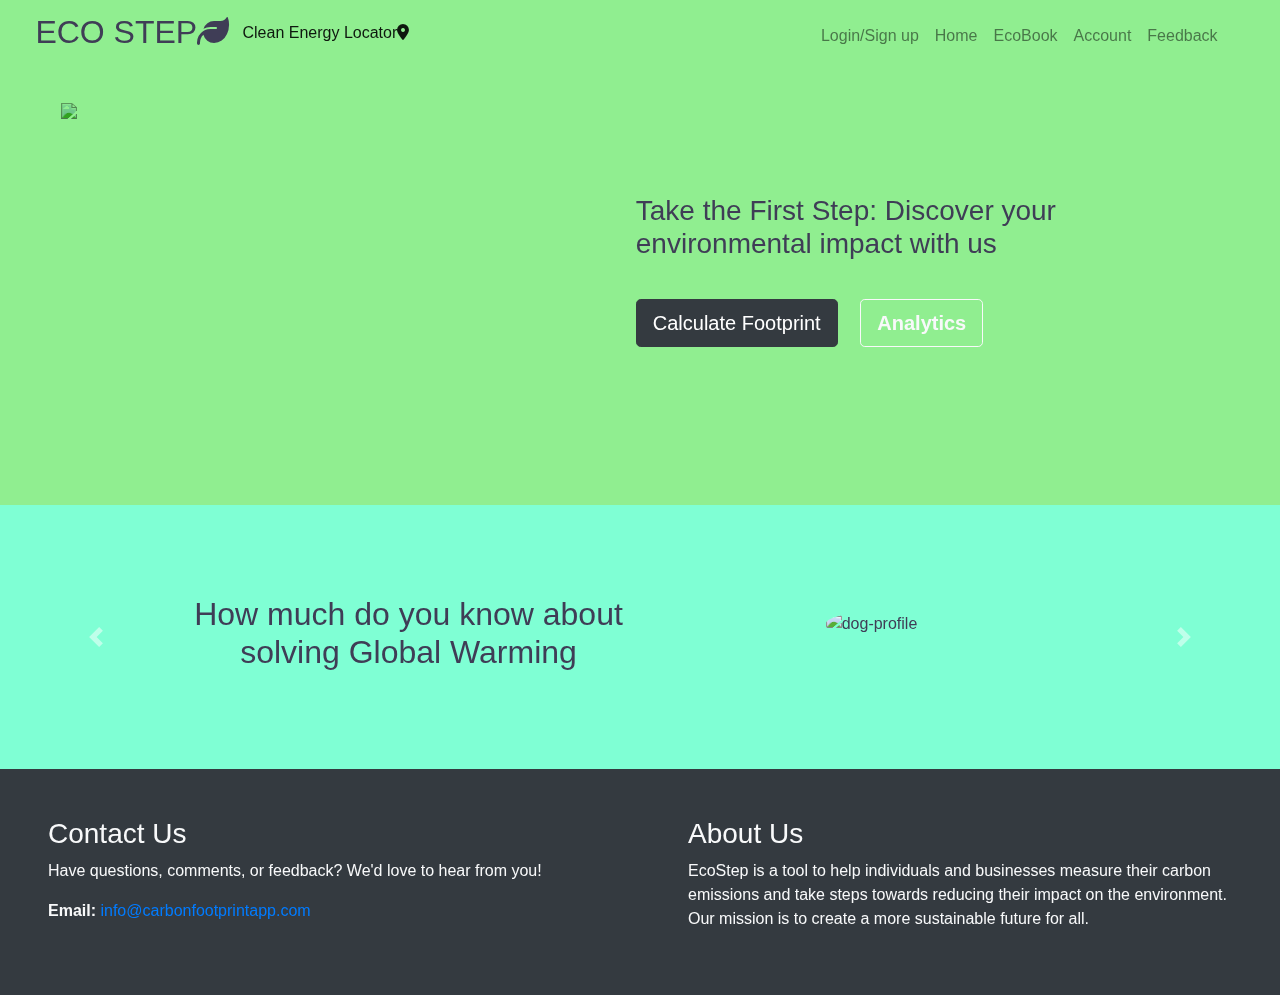
==== index.html @ 1f0b960b "linking login page" ====
<!DOCTYPE html>
<html lang="en">
<head>
    <meta charset="UTF-8">
    <meta http-equiv="X-UA-Compatible" content="IE=edge">
    <meta name="viewport" content="width=device-width, initial-scale=1.0">
    <title>EcoStep</title>
    <link rel="stylesheet" href="https://cdn.jsdelivr.net/npm/bootstrap@4.0.0/dist/css/bootstrap.min.css" integrity="sha384-Gn5384xqQ1aoWXA+058RXPxPg6fy4IWvTNh0E263XmFcJlSAwiGgFAW/dAiS6JXm" crossorigin="anonymous">
  
  <!--Google font-->
  <script src="https://code.jquery.com/jquery-3.2.1.slim.min.js" integrity="sha384-KJ3o2DKtIkvYIK3UENzmM7KCkRr/rE9/Qpg6aAZGJwFDMVNA/GpGFF93hXpG5KkN" crossorigin="anonymous"></script>
  <script src="https://cdn.jsdelivr.net/npm/popper.js@1.12.9/dist/umd/popper.min.js" integrity="sha384-ApNbgh9B+Y1QKtv3Rn7W3mgPxhU9K/ScQsAP7hUibX39j7fakFPskvXusvfa0b4Q" crossorigin="anonymous"></script>
  <script src="https://cdn.jsdelivr.net/npm/bootstrap@4.0.0/dist/js/bootstrap.min.js" integrity="sha384-JZR6Spejh4U02d8jOt6vLEHfe/JQGiRRSQQxSfFWpi1MquVdAyjUar5+76PVCmYl" crossorigin="anonymous"></script>
  <link rel="preconnect" href="https://fonts.googleapis.com">
  <link rel="preconnect" href="https://fonts.gstatic.com" crossorigin>
  <link href="https://fonts.googleapis.com/css2?family=Montserrat:wght@100&family=Ubuntu:wght@300&display=swap" rel="stylesheet">
  
  <link rel="stylesheet" href="css/homepage.css">

  <!--font awsome-->
  <link rel="stylesheet" href="https://cdnjs.cloudflare.com/ajax/libs/font-awesome/6.4.0/css/all.min.css">

</head>
<body>

    
    <section id="title">
        
        <div class="navigation">
            <nav class="navbar navbar-expand-lg navbar-light">
                <a class="navbar-brand" href="#"><h2 class="brand">ECO STEP<i class="fa-solid fa-leaf"></i></h2></a>
                <a class="navbar-brand" href="#"><h2 class="energy-locator">Clean Energy Locator<i class="fa-solid fa-location-dot"></i></h2></a>
                <button class="navbar-toggler" type="button" data-toggle="collapse" data-target="#navbarNav" aria-controls="navbarNav" aria-expanded="false" aria-label="Toggle navigation">
                <span class="navbar-toggler-icon"></span>
                </button>
            
                <div class="collapse navbar-collapse" id="navbarNav">
                <ul class="navbar-nav ml-auto">
                    <li class="nav-item">
                    <a class="nav-link" href="login.html">Login/Sign up</a>
                    </li>
                    <li class="nav-item">
                    <a class="nav-link" href="#">Home</a>
                    </li>
                    <li class="nav-item">
                    <a class="nav-link" href="#">EcoBook</a>
                    </li>
                    <li class="nav-item">
                    <a class="nav-link" href="#">Account</a>
                    </li>
                    <li class="nav-item">
                    <a class="nav-link" href="#">Feedback</a>
                    </li>
                </ul>
                </div>
            </nav>
        </div>
        
        <div class="row">
            
            <div class="col-lg-6">
                <img src="images/carbon_footprint.jpg" class="img-footprint">
            </div>
            <div class="col-lg-6">
                <div class="head-text">
                    
                    <h3 class="title-text">Take the First Step: Discover your environmental impact with us</h3>
                    <button type="button" class="btn btn-dark btn-lg download-button">Calculate Footprint</button>
                    <button type="button" class="btn btn-outline-light btn-lg download-button"><b>Analytics</b></button>
                </div>
                
            </div>
        </div>
    
    </section>


    <!--Blogs-->
    <section id="testimonials">
        <div id="testimonial-carousel" class="carousel slide" data-ride="false">
          <div class="carousel-inner">
            <div class="carousel-item active">
              <div class="row">
                <div class="col-md-6"><h2>How much do you know about solving Global Warming</h2></div>
                <div class="col-md-6"><img src="images/global_warming.jpg" class="global-warming-img" alt="dog-profile" ></div>
              </div>
            </div>
            <div class="carousel-item">
              <div class="row">
                <div class="col-lg-6"><h2 class="testimonial-text">The Role of Human Activity in Global Warming: What Can We Do to Stop It?</h2></div>
                <div class="col-lg-6"><img  src="images/tree-blog-img.jpeg" alt="lady-profile " class="tree-img"></div>
              </div>
            </div>
            
          </div>

          <a class="carousel-control-prev" href="#testimonial-carousel" role="button" data-slide="prev">
            <span class="carousel-control-prev-icon" aria-hidden="true"></span>
          </a>
          <a class="carousel-control-next" href="#testimonial-carousel" role="button" data-slide="next">
            <span class="carousel-control-next-icon" aria-hidden="true"></span>
            
          </a>
        </div>
      
      
        
      
          
      
    </section>


    <!--Contact Us-->
    <div class="container-fluid bg-dark text-light">
      <div class="row">
        <div class="col-md-6 p-5">
          <h3>Contact Us</h3>
          <p>Have questions, comments, or feedback? We'd love to hear from you!</p>
          <p><strong>Email:</strong> <a href="mailto:info@carbonfootprintapp.com">info@carbonfootprintapp.com</a></p>
        </div>
        <div class="col-md-6 p-5">
          <h3>About Us</h3>
          <p>EcoStep is a tool to help individuals and businesses measure their carbon emissions and take steps towards reducing their impact on the environment. Our mission is to create a more sustainable future for all.</p>
        </div>
      </div>
    </div>
    

    <script src="https://cdn.jsdelivr.net/npm/popper.js@1.12.9/dist/umd/popper.min.js" integrity="sha384-ApNbgh9B+Y1QKtv3Rn7W3mgPxhU9K/ScQsAP7hUibX39j7fakFPskvXusvfa0b4Q" crossorigin="anonymous"></script>

    
    

</body>
</html>
---- css/homepage.css ----
/*title*/
#title{
    background-color: lightgreen;
    padding-bottom: 10%;
    padding-right:3% ;
}

.brand{
    color:#3F3D56;
    padding-left: 10%;
}

.navigation{
    text-align: right;
}

.energy-locator{
    padding-left: 10%;
    padding-right: 2%;    
    font-size: 1rem;

}
.img-footprint{
    mix-blend-mode: multiply;
    padding-left: 10%;
    padding-top: 5%;
}

.title-text{
    color: #3F3D56;
    padding-top: 20%;
    padding-right:7% ;
}

.download-button{
    margin: 5% 3% 5% 0%;
}




/*Blogs*/
#testimonials{
    
    text-align: center;
    background-color:#7FFFD4;
    color: #3F3D56;
}

.testimonial-image{
    width: 10%;
    border-radius: 100%;
    margin: 20px;
}


#press{
    background-color:#ef8172 ;
    text-align: center;
    padding-bottom: 3%;
}

.press-logo{
    width: 15%;
    padding: 20px 20px 50px;
}


.carousel-item{
    padding: 7% 15%;
}

.global-warming-img{
    height: 400px;
    width: 350px;
    border-radius: 100%;
    padding: 4%;

}

.tree-img{
    height: 400px;
    width: 350px;
    border-radius: 100%;
    padding: 4%;
}


@media (max-width:600px){
    .img-footprint{
        mix-blend-mode: multiply;
        padding-left: 10%;
        width: 400px;
    }

    .head-text{
        text-align: center;
    }
}
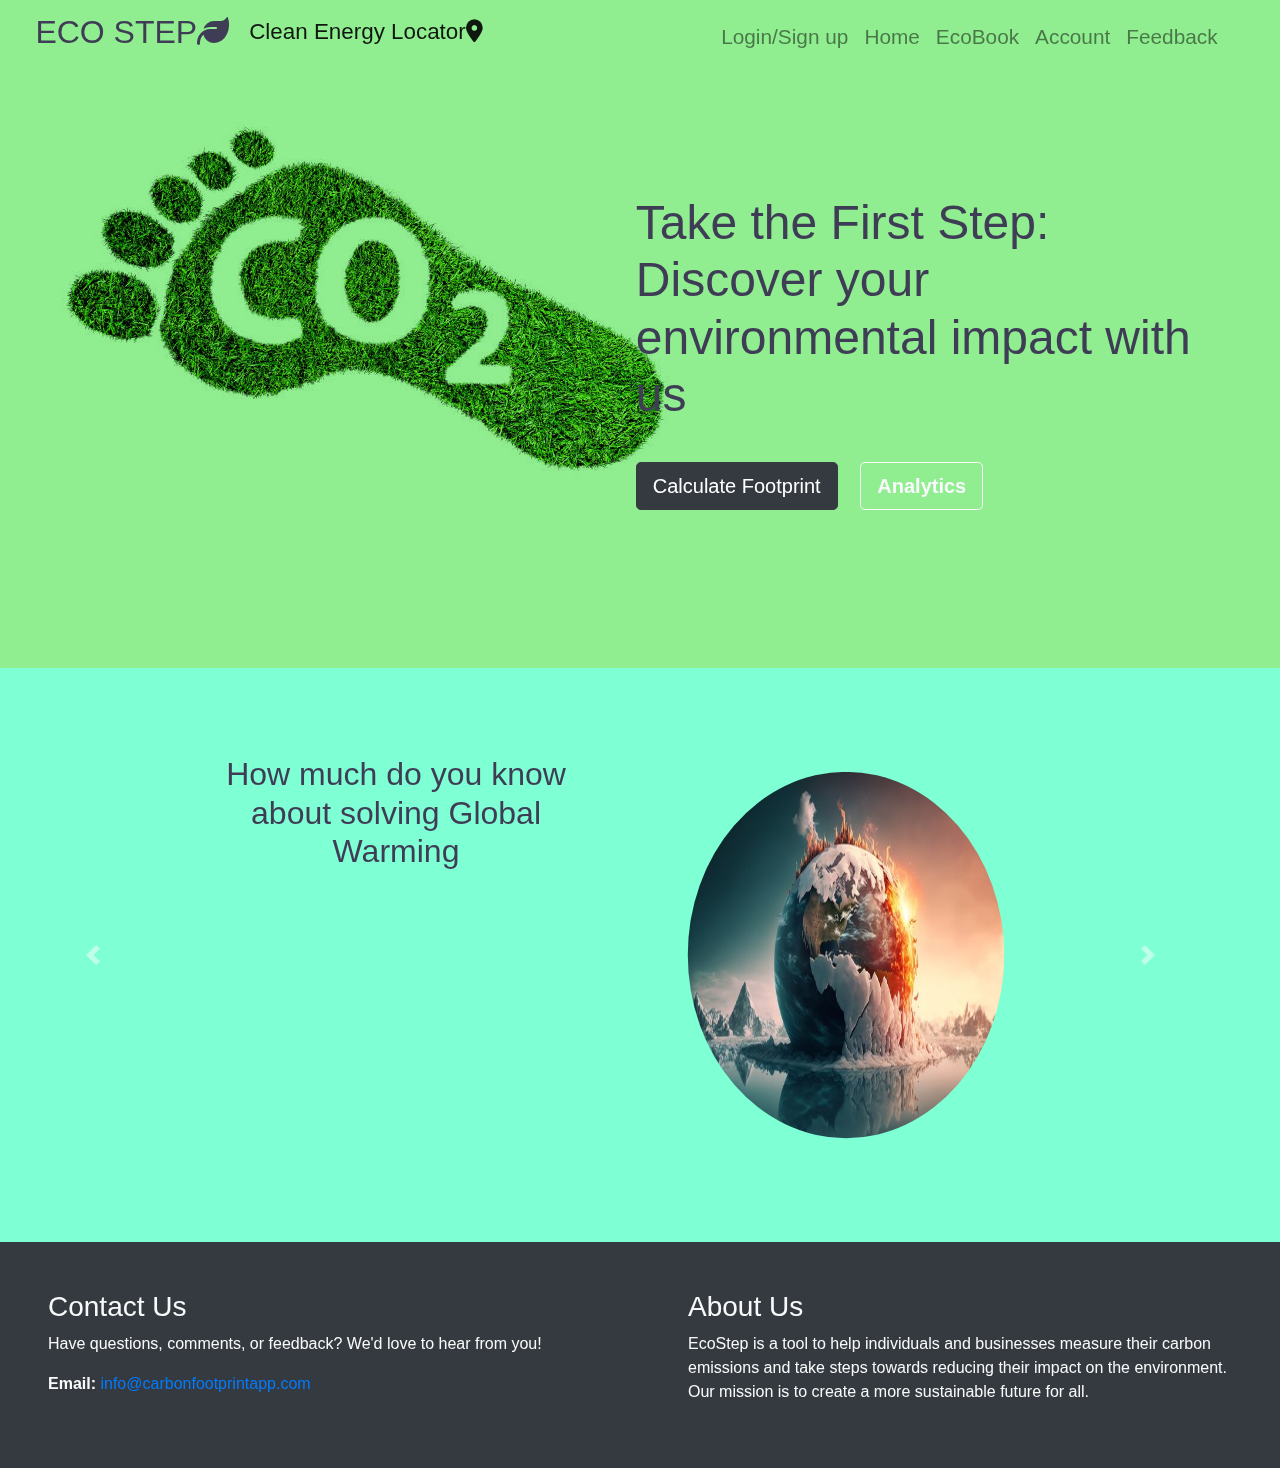
==== commit 6a9012a8: "Add files via upload" ====
--- a/index.html
+++ b/index.html
@@ -133,4 +133,4 @@
     
 
 </body>
-</html>
+</html>--- a/css/homepage.css
+++ b/css/homepage.css
@@ -14,10 +14,14 @@
     text-align: right;
 }
 
+.nav-link{
+    font-size: 1.3rem;
+}
+
 .energy-locator{
     padding-left: 10%;
     padding-right: 2%;    
-    font-size: 1rem;
+    font-size: 1.4rem;
 
 }
 .img-footprint{
@@ -30,6 +34,7 @@
     color: #3F3D56;
     padding-top: 20%;
     padding-right:7% ;
+    font-size: 3rem;
 }
 
 .download-button{
@@ -45,6 +50,7 @@
     text-align: center;
     background-color:#7FFFD4;
     color: #3F3D56;
+    padding-right: 3%;
 }
 
 .testimonial-image{
